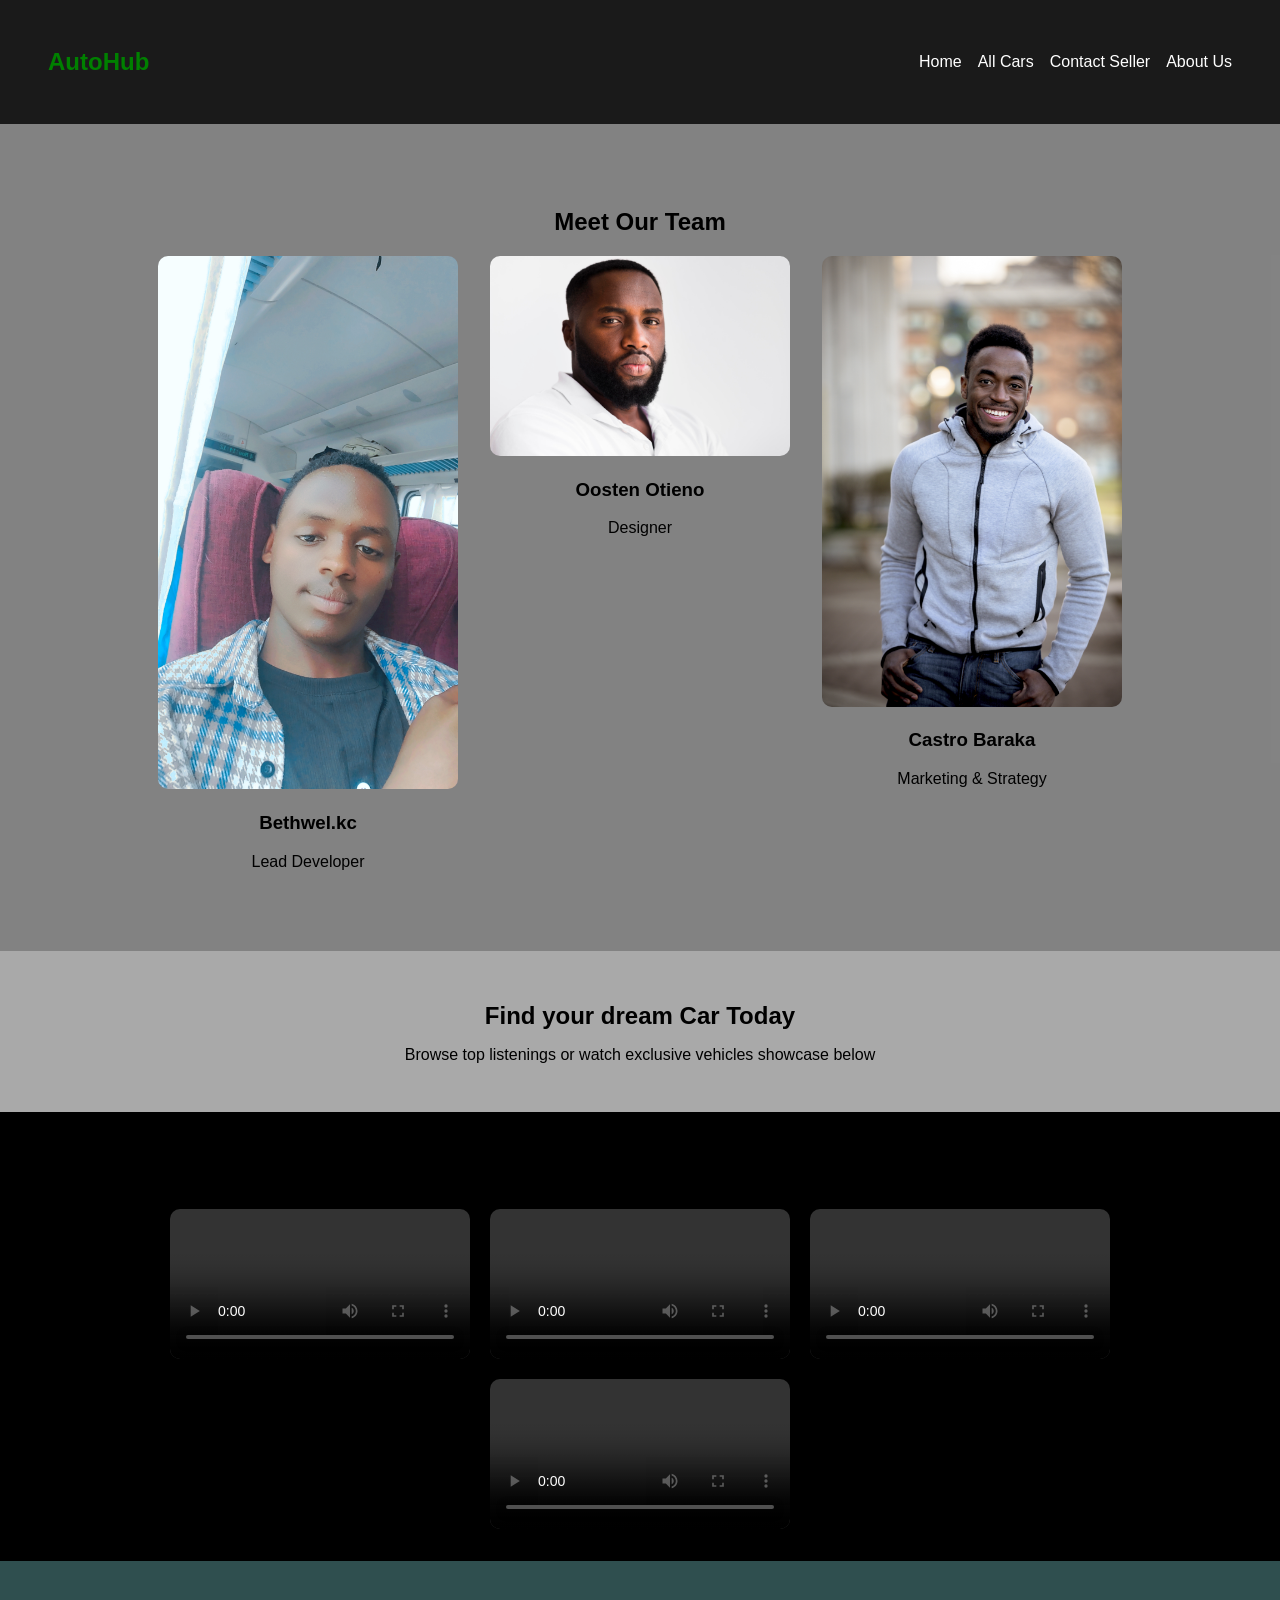
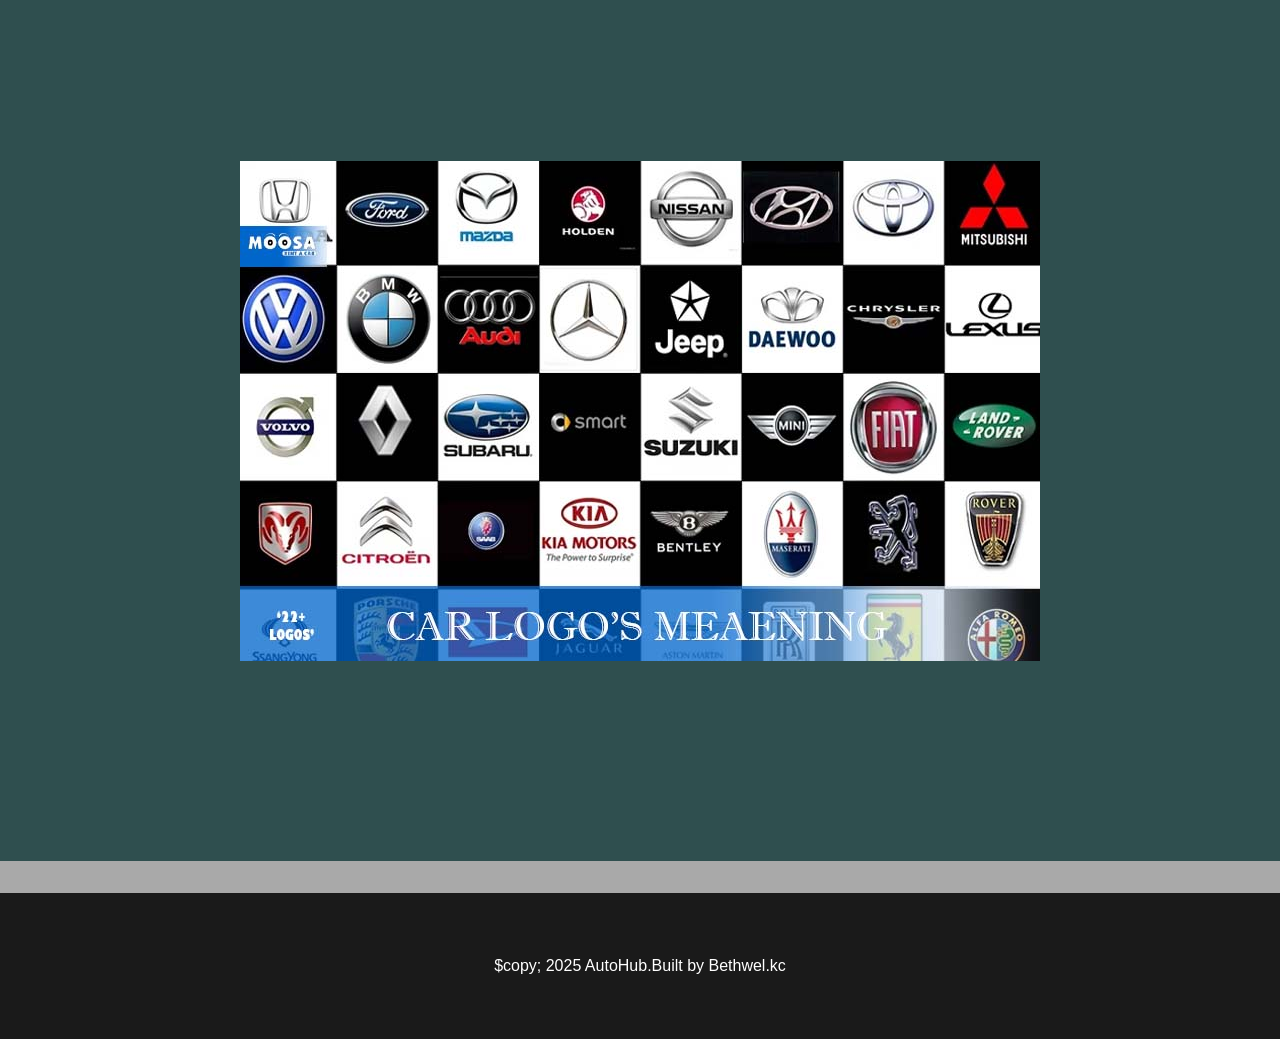
==== index.html @ 087f6c9f "first commit" ====
<!DOCTYPE html>
<html lang="en">
<head>
    <meta charset="UTF-8">
    <meta name="viewport" content="width=device-width, initial-scale=1.0">
    <title>AutoHub Vehicle Marketplace</title>
    <link rel="stylesheet" href="styles/styles.css" />
    <meta name="description" content="Buy,browese, and explore a wide variety of vehicle on Autohub.">
</head>
<body>
    <header>
       <nav>
            <h1>AutoHub </h1>
            <ul>
                <li><a href="index.html">Home</a></li>
                <li><a href="cars.html">All Cars</a></li>
                <li><a href="contact.html">Contact Seller</a></li>
                <li><a href="About Us.html">About Us</a></li>
            </ul>
        </nav>
    </header>
    <section class="team">
        <h2>Meet Our Team</h2>
        <div class="team-members">
          <div class="member">
            <img src="asset/images/Snapchat-5.jpg" alt="Team Member 1" />
            <h3>Bethwel.kc</h3>
            <p>Lead Developer</p>
          </div>
          <div class="member">
            <img src="asset/images/a.jpg" alt="Team Member 2" />
            <h3>Oosten Otieno</h3>
            <p>Designer</p>
          </div>
          <div class="member">
            <img src="asset/images/b.jpg" alt="Team Member 3" />
            <h3>Castro Baraka</h3>
            <p>Marketing & Strategy</p>
          </div>
        </div>
      </section>
    <main>
        <section class="hero">
          <h2>Find your dream Car Today</h2>
          <p>Browse top listenings or watch exclusive vehicles showcase below</p>
        </section>
        <section class="video-showcase">
           <h3>Featured Car videos</h3>
           <div class="videos">
            <div class="video-container">
              <video controls>
                <source src="./asset/images/vid.mp4" type="video/mp4">
                
              </video>
              <video controls>
                <source src="./asset/images/CINEMATIC CAR VIDEO _ Toyota GT86 - BRZ - FRS _ Broll(720P_HD).mp4" type="video/mp4">
                
              </video> 
              <video controls>
                <source src="./asset/images/Hellcat Charger Start Up With New Taillights(720P_HD).mp4" type="video/mp4">
                
              </video> 
              <video controls>
                <source src="./asset/images/Lamborghini_ Bugatti_ Audi_ Mercedes_ which one is your favorite_ _supercar _carsracing _luxurycar(720P_HD).mp4" type="video/mp4">
                
              </video>
            </div>
        </section>
    </main>
    <div id="logo">
      <img src="./asset/images/Car-Logos.jpg" alt="All vehicle" />
    </div>
    <footer>
        <p>$copy; 2025 AutoHub.Built by Bethwel.kc</p>
    </footer>
</body>
</html>
---- styles/styles.css ----
body {
    margin: 0;
    font-family: Arial, sans-serif;
    background-color:darkgray ;
  }
  
  
  header {
    background-color: #1a1a1a;
    color: green;
    padding: 3rem;
  }
  
  nav {
    display: flex;
    justify-content: space-between;
    align-items: center;
    flex-wrap: wrap;
  }
  
  nav h1 {
    margin: 0;
  }
  
  nav ul {
    list-style: none;
    display: flex;
    gap: 1rem;
    padding: 0;
    margin: 0;
  }
  
  nav a {
    color: white;
    text-decoration: none;
  }
  
  nav a:hover {
    text-decoration: underline;
  }
  
  .hero {
    text-align: center;
    padding: 2rem;
    background-color: darkgray;
  }
  
  .hero h2 {
    margin-bottom: 0.5rem;
    font-family: 'Franklin Gothic Medium', 'Arial Narrow', Arial, sans-serif;
  }
  
  .team {
    padding: 4rem;
    background-color: #0707073c;
    text-align: center;
  }
  
  .team-members {
    display: flex;
    justify-content: center;
    flex-wrap: wrap;
    gap: 2rem;
  }
  
  .member {
    max-width: 300px;
  }
  
  .member img {
    width: 100%;
    border-radius: 10px;
  }
  
  .video-showcase {
    padding: 2rem;
    background-color: black;
  }
  
  .video-showcase h3 {
    text-align: center;
    margin-bottom: 1.5rem;
  }
  
  .video-container {
    display: flex;
    flex-wrap: wrap;
    gap: 20px;
    justify-content: center;
  }
  
  .video-container video {
    width: 300px;
    max-width: 100%;
    border-radius: 10px;
    box-shadow: 0 4px 10px rgba(0, 0, 0, 0.1);
    transition: transform 0.3s ease;
  }
  
  .video-container video:hover {
    transform: scale(1.05);
  }
  
  footer {
    background-color: #1a1a1a;
    color: white;
    text-align: center;
    padding: 3rem;
    margin-top: 2rem;
  }
  #logo {
    display: flex;
    justify-content: center;
    align-items: center;
    height: 100vh; 
    background-color: darkslategray; 
  }
  
  
  #logo img {
    max-width: 90%;
    height: auto;
    object-fit: contain;
  }
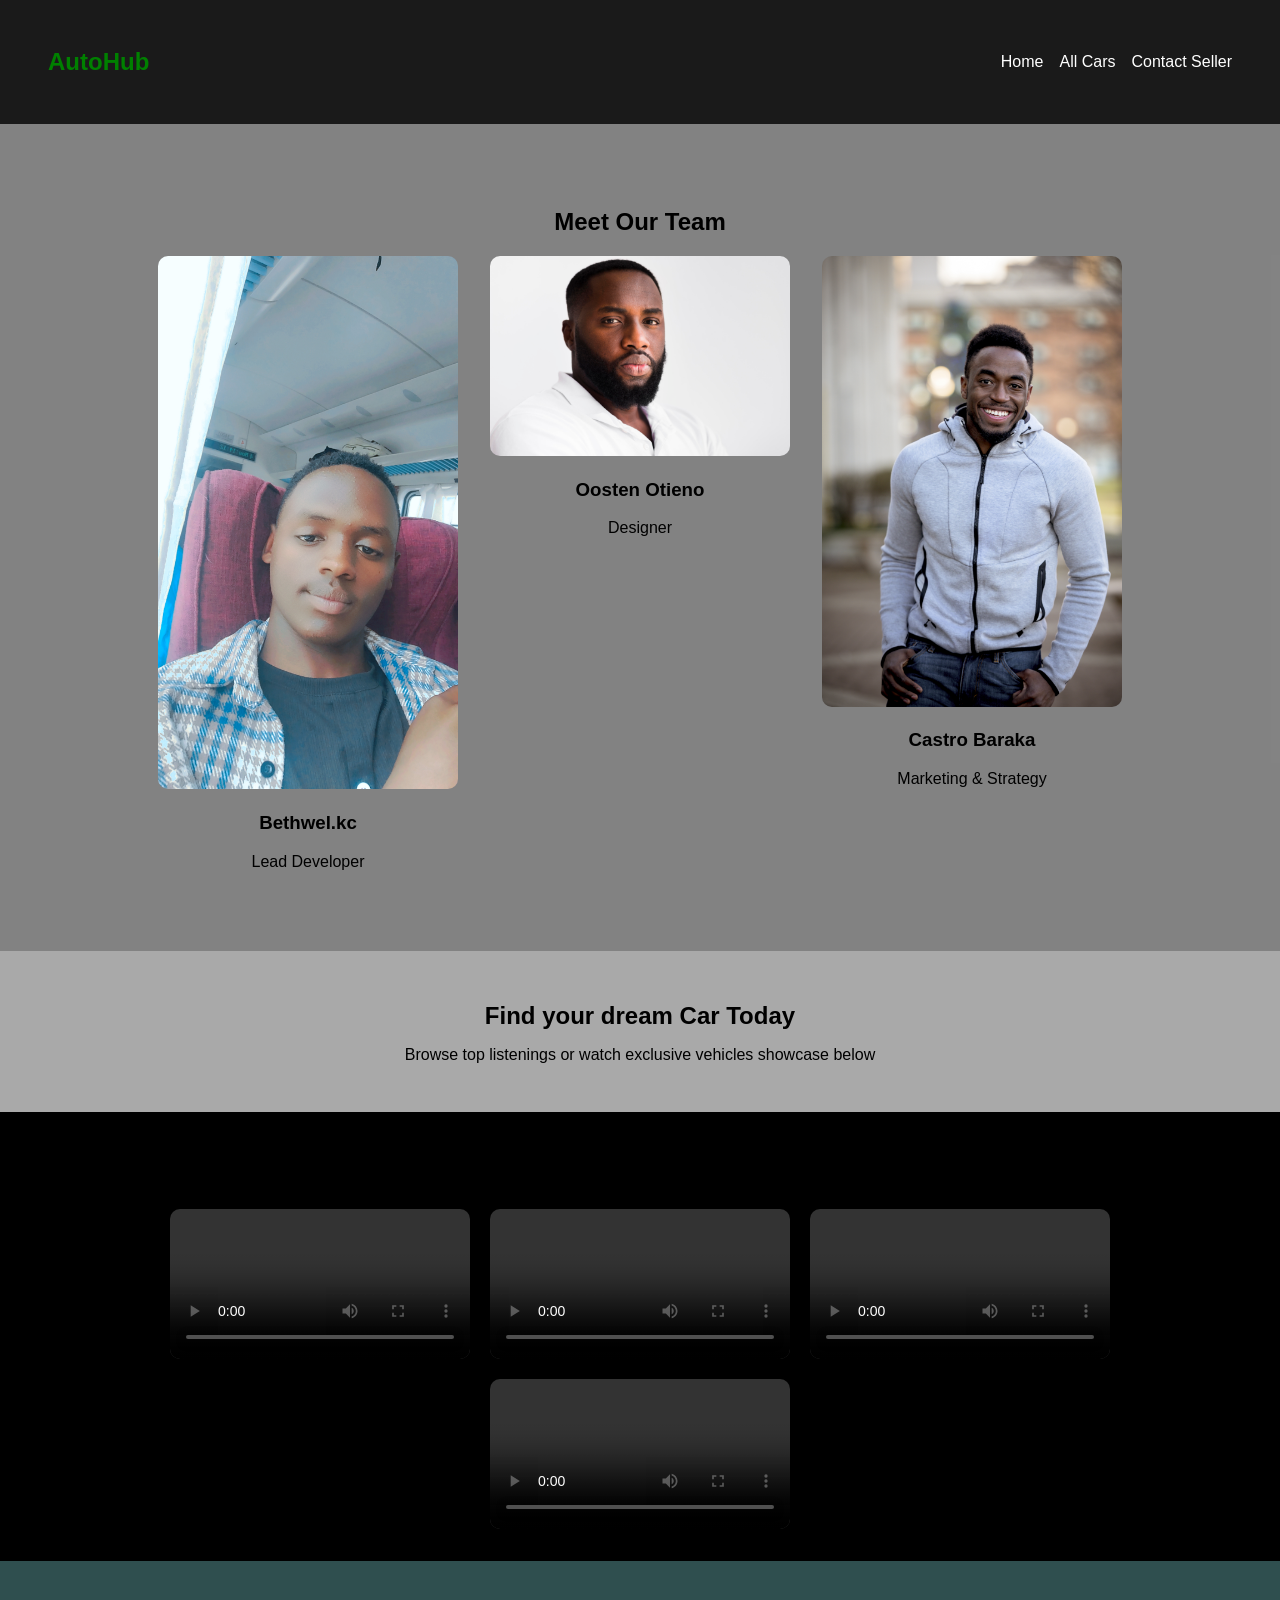
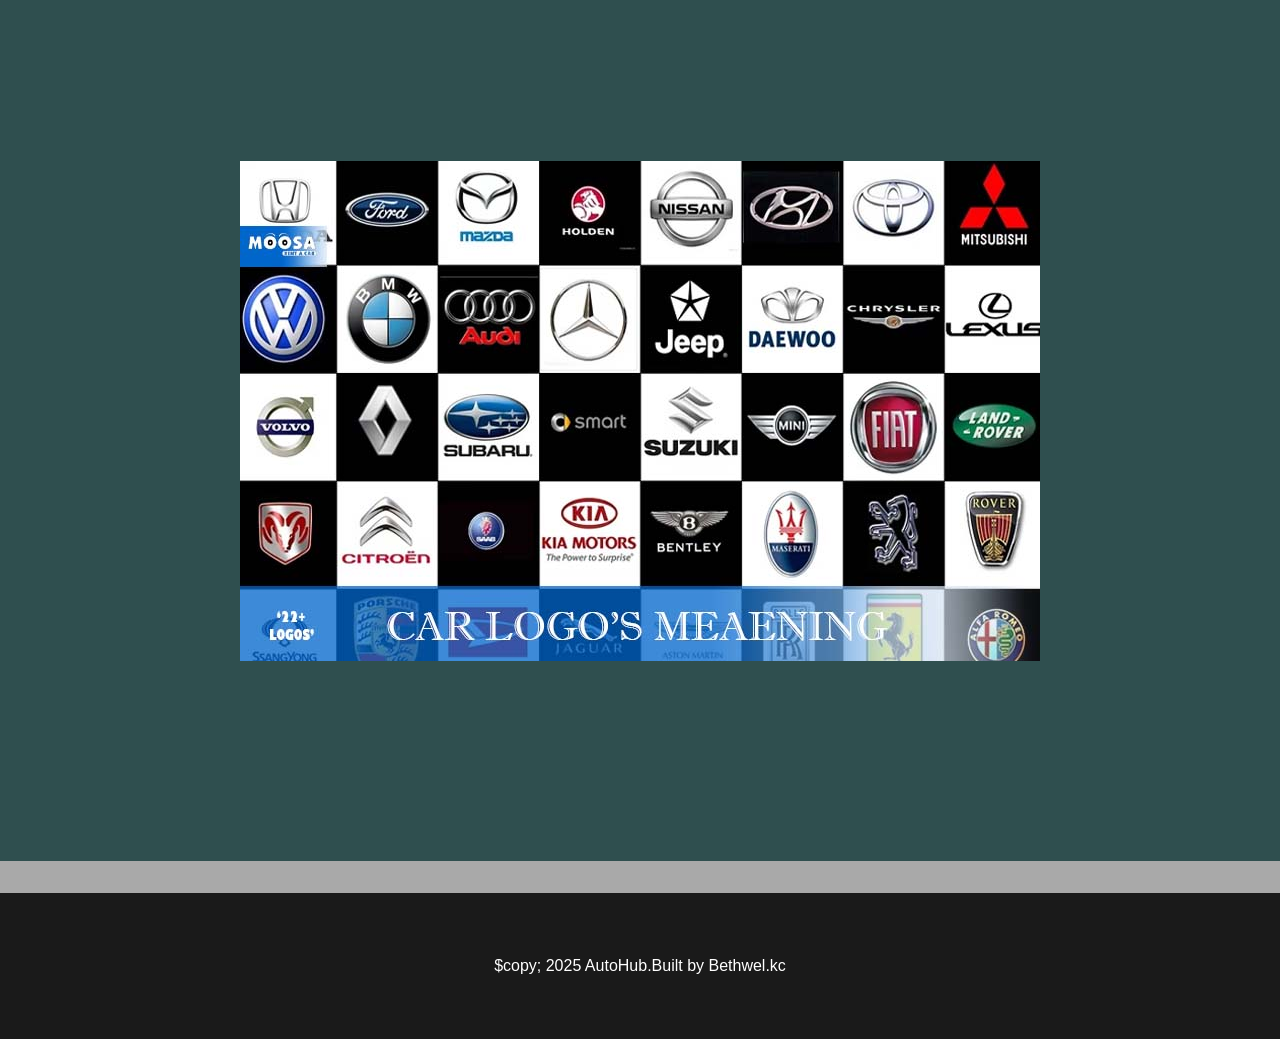
==== commit 7b98681a: "fourteen commit" ====
--- a/index.html
+++ b/index.html
@@ -15,7 +15,6 @@
                 <li><a href="index.html">Home</a></li>
                 <li><a href="cars.html">All Cars</a></li>
                 <li><a href="contact.html">Contact Seller</a></li>
-                <li><a href="About Us.html">About Us</a></li>
             </ul>
         </nav>
     </header>
